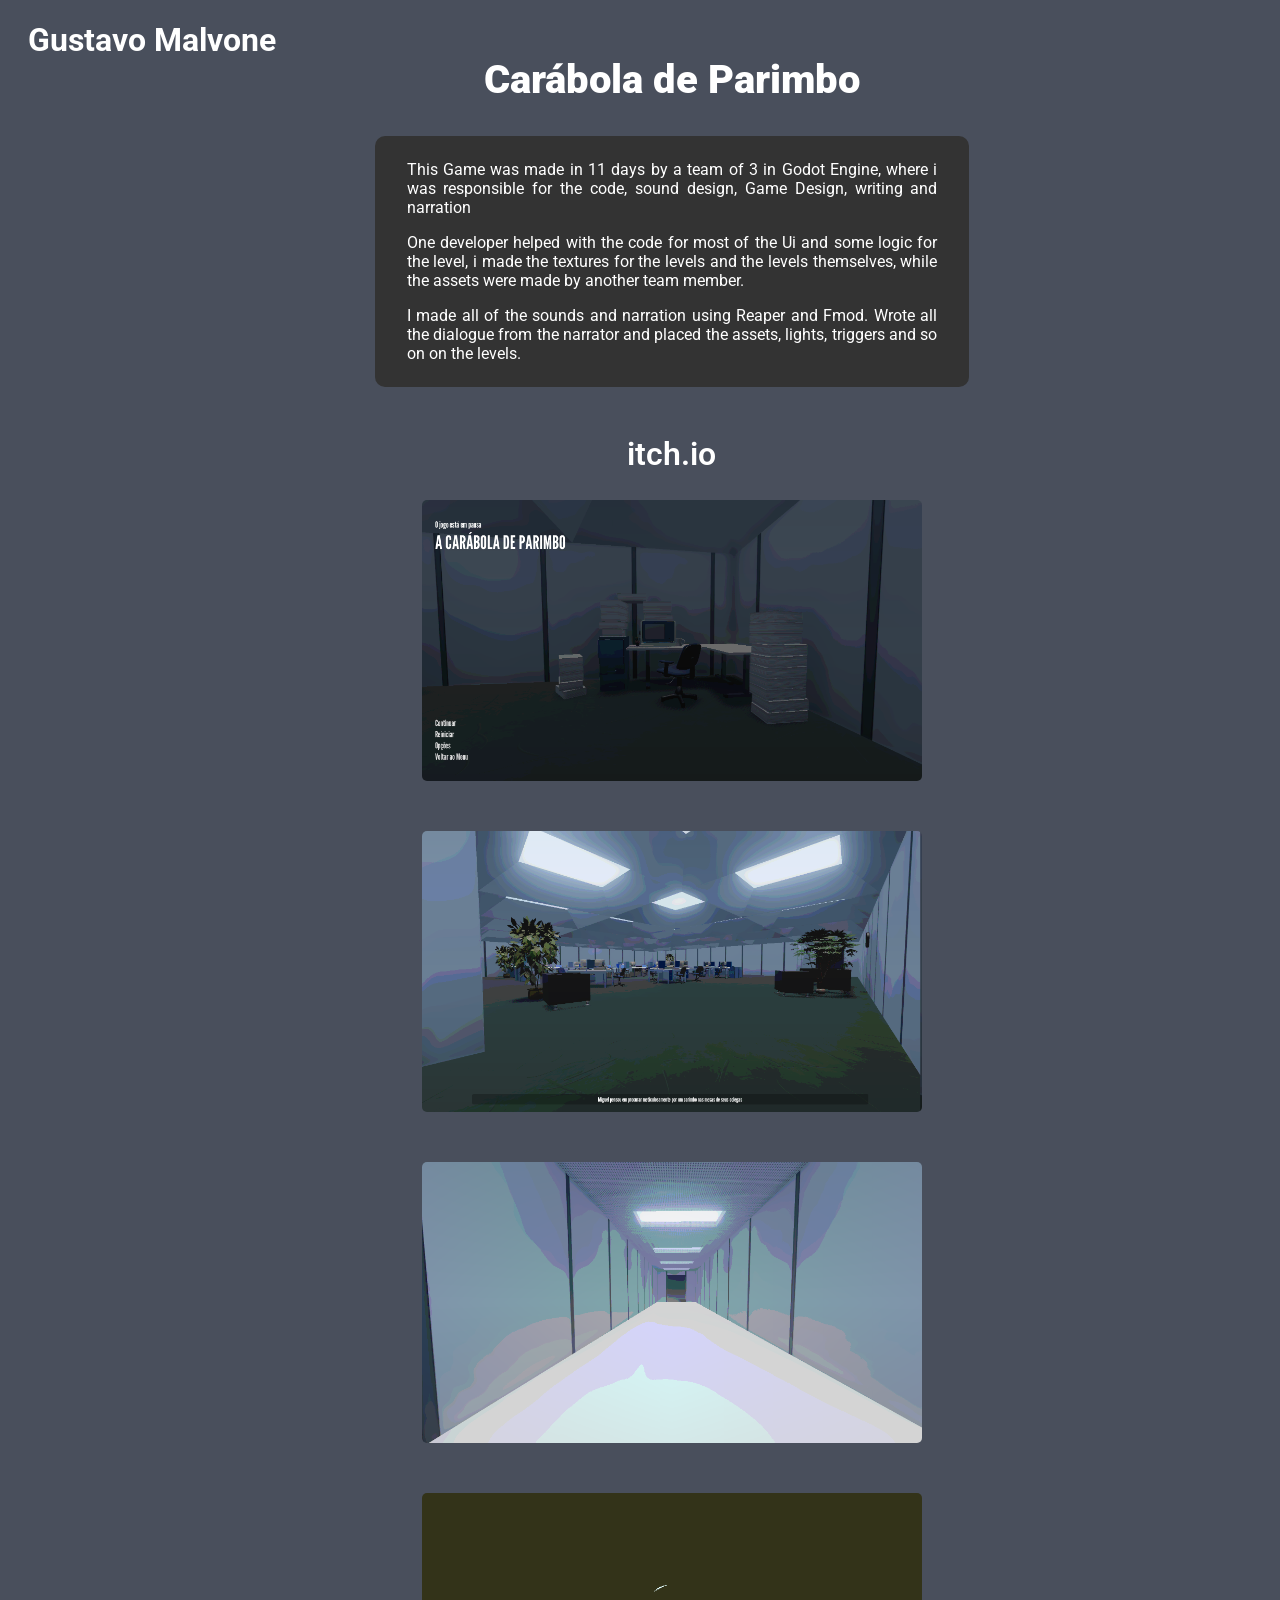
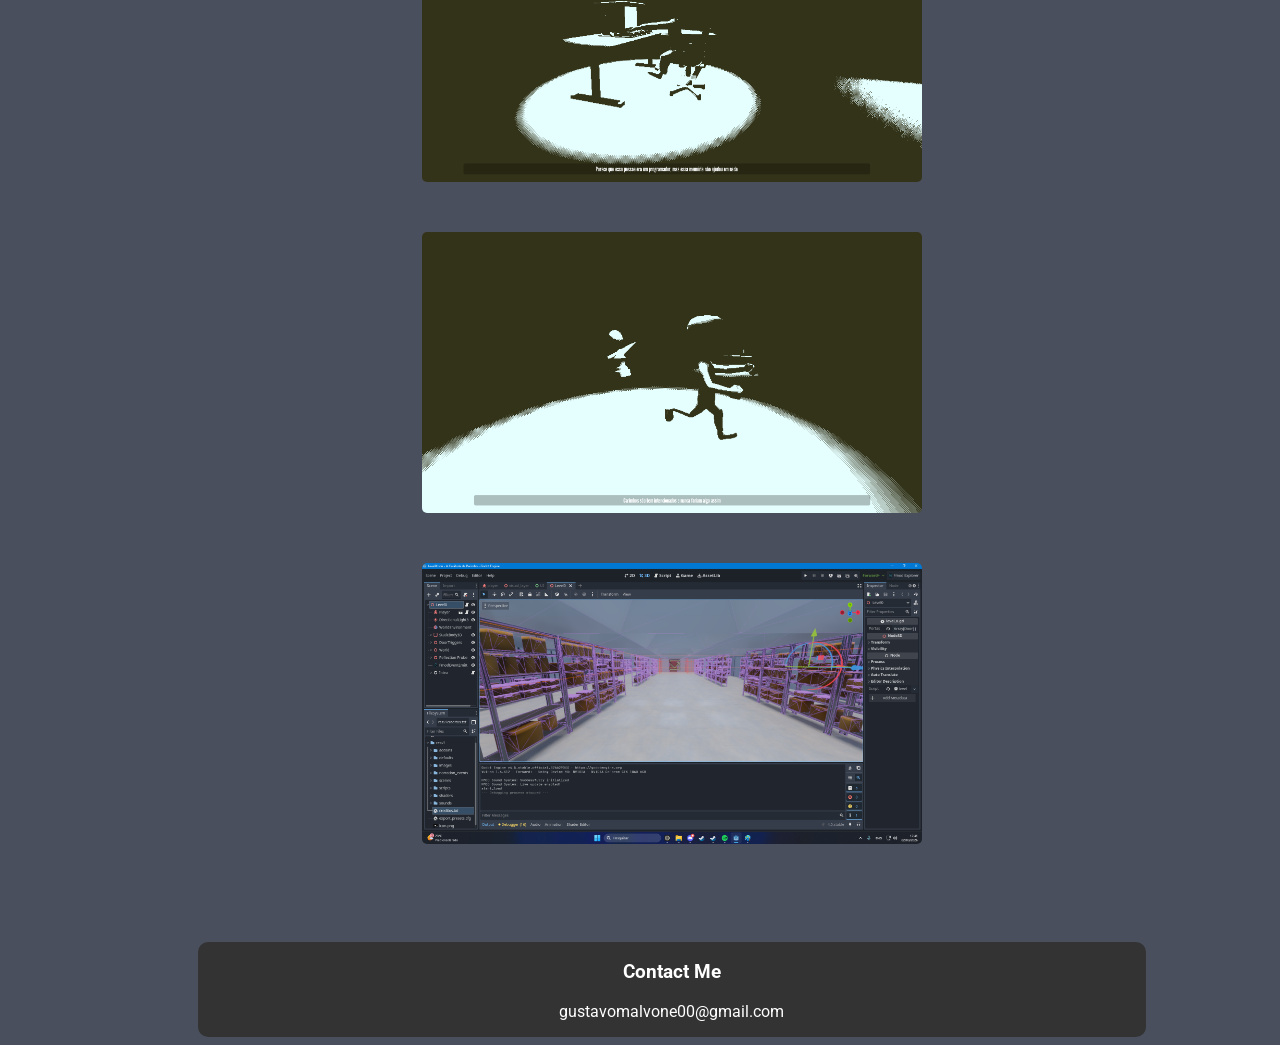
==== carabola-de-parimbo.html @ 4cc210ec "initial commit" ====
<!DOCTYPE html>
<html lang="en">
  <head>
    <link rel="preconnect" href="https://fonts.googleapis.com">
    <link rel="preconnect" href="https://fonts.gstatic.com" crossorigin>
    <link href="https://fonts.googleapis.com/css2?family=League+Gothic&family=Roboto:ital,wght@0,100..900;1,100..900&display=swap" rel="stylesheet">

    <meta charset="UTF-8">
    <meta name="viewport" content="width=device-width, initial-scale=1.0">
    <meta http-equiv="X-UA-Compatible" content="ie=edge">
    <title>Poprtifolio</title>
    <link rel="stylesheet" href="style.css">
  </head>
  <body>
    <header>
        <h1> <a href="index.html">Gustavo Malvone</a> </h1>
    </header>
    <main class="album">
        <div class="content">
            <section>
                <h1 class="main-heading">Carábola de Parimbo</h1>
                <div class="center">
                <div  class="text-block game-text-small"> 
                    <p>This Game was made in 11 days by a team of 3 in Godot Engine, where i was responsible for the code, sound design, Game Design, writing and narration</p>
                    <p>
                        One developer helped with the code for most of the Ui and some logic for the level, i made the textures for the levels and the levels themselves,
                        while the assets were made by another team member.
                    </p>
                    <p>
                        I made all of the sounds and narration using Reaper and Fmod. Wrote all the dialogue from the narrator and placed the assets,
                         lights, triggers and so on on the levels.
                    </p>
                </div>
                </div>
            </section>
            <section>
                <h2 class="sub-heading"><a href="https://thatnyanguy.itch.io/a-carabola-de-parimbo " >itch.io</a></h2>
                
                <div class="album">
                <div class="album-item">
                        <img
                            src="imgs\p01.png"
                            alt="A pause menu with an office in the background filled with papers."
                        />
                </div>
                <div class="album-item">
                        <img
                            src="imgs\p02.png"
                            alt="A very spacious office with subtitles on the bottom."
                        />
                </div>
                <div class="album-item">
                        <img
                            src="imgs\p03.png"
                            alt="A Bright Hallway with a door at the end."
                        />
                </div>
                <div class="album-item">
                        <img
                            src="imgs\p04.png"
                            alt="A Dark and Stylized scene with a man sitting in his desk in front of a computer."
                        />
                </div>
                <div class="album-item">
                        <img
                            src="imgs\p05.png"
                            alt="A Dark and Stylized scene with a man running form a stamp with a knife."
                        />
                </div>
                <div class="album-item">
                        <img
                            src="imgs\p06.png"
                            alt="A Godot Editor view of a room from the game."
                        />
                </div>
                </div>
            </section>
        </div>
        <footer class="contact">
            <h3> Contact Me</h3>
            <p>gustavomalvone00@gmail.com</p>
        </footer>
    </main>
  </body>
</html>
---- style.css ----
/* base */

:root {
    --text-block-color: #333333;
}

body {
    color: white;
    font-family: Roboto, sans-serif;
    background-color: #494f5c;
}

a {
    color: inherit;
    text-decoration: inherit;
}

/* components */

main {
    width: 720px;
    margin: 0 auto;
    text-align:  justify;
    min-height: 98vh;
    display: flex;
    flex-direction: column;
    justify-content: space-between;
}

header {
    position: fixed;
    top: 0;
    width: 100%;
    padding-left: 20px;
}

footer {
    width: 100%;
}

h1.main-heading {
    text-align: center;
    font-weight: 900;
    font-size: 2.5rem;
}

h2.sub-heading {
    text-align: center;
    font-weight: 600;
    font-size: 2rem;
}

section {
    margin: 3rem 0;
}

/* div components */

.text-block {
    background-color: var(--text-block-color);
    padding: 0.5rem 2rem;
    border-radius: 10px;
}

.cards {
    display: flex;
    gap: 10px;
    justify-content: center;
    /* flex-wrap: wrap; */
}

.card {
    background-color: var(--text-block-color);
    padding: 1rem;
    border-radius: 10px;
    display: block;
    max-width: 300px;
    text-align: center;
}

.card img {
    max-width: 300px;
    border-radius: 10px;
}

.card-heading {
    font-size: 1.2rem;
    font-weight: bolder;
    margin: 0.5rem 0;
}

.card-body {
    text-align:  justify;
}

.contact {
    text-align:  center;
    background-color: var(--text-block-color);
    border-radius: 10px;
    padding: 0rem 2rem;
}

.album {
    display: flex;
    justify-content: center;
    flex-wrap: wrap;
    align-items: center;
    row-gap: 50px;
}

.album-item {
    flex-grow: 1;
    display: flex;
    align-items: center;
    justify-content: center;
}

.album-item img {
    max-width: 500px;
    border-radius: 5px;
}

main.album {
    width: 70%;
    margin: 0 auto;
    text-align:  justify;
    min-height: 98vh;
    display: flex;
    flex-direction: column;
    justify-content: space-between;
}

.center {
    display: flex;
    align-items: center;
    justify-content: center;
}

.game-text-small{
    width: 60%;
}
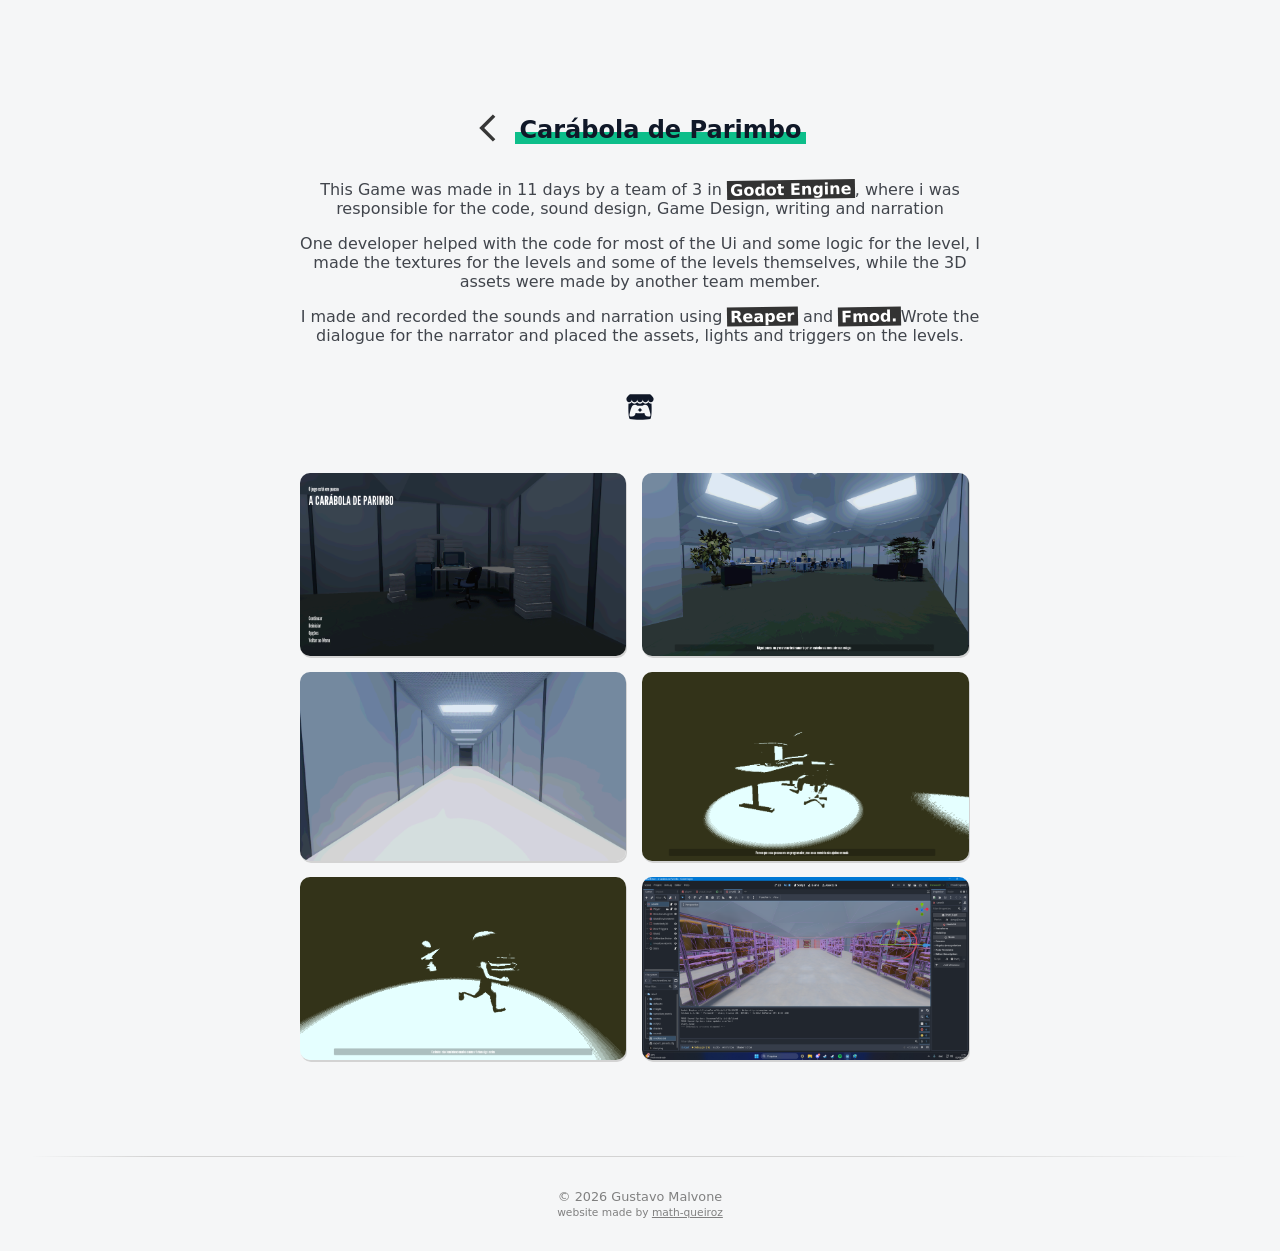
==== commit 16301ad5: "feat: new style made by math-queiroz" ====
--- a/carabola-de-parimbo.html
+++ b/carabola-de-parimbo.html
@@ -1,85 +1,122 @@
 <!DOCTYPE html>
 <html lang="en">
-  <head>
+
+<head>
     <link rel="preconnect" href="https://fonts.googleapis.com">
     <link rel="preconnect" href="https://fonts.gstatic.com" crossorigin>
-    <link href="https://fonts.googleapis.com/css2?family=League+Gothic&family=Roboto:ital,wght@0,100..900;1,100..900&display=swap" rel="stylesheet">
-
+    <link
+        href="https://fonts.googleapis.com/css2?family=League+Gothic&family=Roboto:ital,wght@0,100..900;1,100..900&display=swap"
+        rel="stylesheet">
     <meta charset="UTF-8">
     <meta name="viewport" content="width=device-width, initial-scale=1.0">
     <meta http-equiv="X-UA-Compatible" content="ie=edge">
-    <title>Poprtifolio</title>
+    <title>Gustavo malvone - Portfolio</title>
     <link rel="stylesheet" href="style.css">
-  </head>
-  <body>
-    <header>
-        <h1> <a href="index.html">Gustavo Malvone</a> </h1>
-    </header>
-    <main class="album">
-        <div class="content">
-            <section>
-                <h1 class="main-heading">Carábola de Parimbo</h1>
-                <div class="center">
-                <div  class="text-block game-text-small"> 
-                    <p>This Game was made in 11 days by a team of 3 in Godot Engine, where i was responsible for the code, sound design, Game Design, writing and narration</p>
-                    <p>
-                        One developer helped with the code for most of the Ui and some logic for the level, i made the textures for the levels and the levels themselves,
-                        while the assets were made by another team member.
-                    </p>
-                    <p>
-                        I made all of the sounds and narration using Reaper and Fmod. Wrote all the dialogue from the narrator and placed the assets,
-                         lights, triggers and so on on the levels.
-                    </p>
-                </div>
-                </div>
-            </section>
-            <section>
-                <h2 class="sub-heading"><a href="https://thatnyanguy.itch.io/a-carabola-de-parimbo " >itch.io</a></h2>
-                
-                <div class="album">
-                <div class="album-item">
-                        <img
-                            src="imgs\p01.png"
-                            alt="A pause menu with an office in the background filled with papers."
-                        />
-                </div>
-                <div class="album-item">
-                        <img
-                            src="imgs\p02.png"
-                            alt="A very spacious office with subtitles on the bottom."
-                        />
-                </div>
-                <div class="album-item">
-                        <img
-                            src="imgs\p03.png"
-                            alt="A Bright Hallway with a door at the end."
-                        />
-                </div>
-                <div class="album-item">
-                        <img
-                            src="imgs\p04.png"
-                            alt="A Dark and Stylized scene with a man sitting in his desk in front of a computer."
-                        />
-                </div>
-                <div class="album-item">
-                        <img
-                            src="imgs\p05.png"
-                            alt="A Dark and Stylized scene with a man running form a stamp with a knife."
-                        />
-                </div>
-                <div class="album-item">
-                        <img
-                            src="imgs\p06.png"
-                            alt="A Godot Editor view of a room from the game."
-                        />
-                </div>
-                </div>
-            </section>
-        </div>
-        <footer class="contact">
-            <h3> Contact Me</h3>
-            <p>gustavomalvone00@gmail.com</p>
+    <link rel="icon" type="image/png" href="favicon.png">
+</head>
+
+<body>
+    <div class="content">
+        <section>
+            <div class="content-title">
+                <a href="index.html">
+                    <svg viewBox="0 0 16 16" width="28px" height="28px" xmlns:dc="http://purl.org/dc/elements/1.1/"
+                        xmlns:cc="http://creativecommons.org/ns#"
+                        xmlns:rdf="http://www.w3.org/1999/02/22-rdf-syntax-ns#" xmlns="http://www.w3.org/2000/svg"
+                        id="svg2" version="1.1" fill="#000000">
+                        <g id="SVGRepo_bgCarrier" stroke-width="0"></g>
+                        <g id="SVGRepo_tracerCarrier" stroke-linecap="round" stroke-linejoin="round"></g>
+                        <g id="SVGRepo_iconCarrier">
+                            <metadata id="metadata7">
+                                <rdf:rdf>
+                                    <cc:work>
+                                        <dc:format>image/svg+xml</dc:format>
+                                        <dc:type rdf:resource="http://purl.org/dc/dcmitype/StillImage"></dc:type>
+                                        <dc:title></dc:title>
+                                        <dc:date>2021</dc:date>
+                                        <dc:creator>
+                                            <cc:agent>
+                                                <dc:title>Timothée Giet</dc:title>
+                                            </cc:agent>
+                                        </dc:creator>
+                                        <cc:license rdf:resource="http://creativecommons.org/licenses/by-sa/4.0/">
+                                        </cc:license>
+                                    </cc:work>
+                                    <cc:license rdf:about="http://creativecommons.org/licenses/by-sa/4.0/">
+                                        <cc:permits rdf:resource="http://creativecommons.org/ns#Reproduction">
+                                        </cc:permits>
+                                        <cc:permits rdf:resource="http://creativecommons.org/ns#Distribution">
+                                        </cc:permits>
+                                        <cc:requires rdf:resource="http://creativecommons.org/ns#Notice"></cc:requires>
+                                        <cc:requires rdf:resource="http://creativecommons.org/ns#Attribution">
+                                        </cc:requires>
+                                        <cc:permits rdf:resource="http://creativecommons.org/ns#DerivativeWorks">
+                                        </cc:permits>
+                                        <cc:requires rdf:resource="http://creativecommons.org/ns#ShareAlike">
+                                        </cc:requires>
+                                    </cc:license>
+                                </rdf:rdf>
+                            </metadata>
+                            <g id="layer1" transform="rotate(45 1254.793 524.438)">
+                                <path
+                                    style="fill:#373737;fill-opacity:1;fill-rule:evenodd;stroke-width:0.00016;stroke-linecap:butt;stroke-linejoin:miter;stroke-opacity:1"
+                                    d="M15.464 1044.409v-1.997h-9v-9h-2v11z" id="path4179"></path>
+                            </g>
+                        </g>
+                    </svg>
+                </a>
+                <h1><span class="partial-underline">Carábola de Parimbo</span></h1>
+            </div>
+            <div class="light-dim">
+                <p>This Game was made in 11 days by a team of 3 in <span class="highlight">Godot Engine</span>, where i
+                    was responsible for the code, sound design, Game Design, writing and narration</p>
+                <p>
+                    One developer helped with the code for most of the Ui and some logic for the level, I made the
+                    textures for the levels and some of the levels themselves,
+                    while the 3D assets were made by another team member.
+                </p>
+                <p>
+                    I made and recorded the sounds and narration using <span class="highlight">Reaper</span> and <span
+                        class="highlight">Fmod.</span>Wrote the dialogue for the narrator and placed the assets,
+                    lights and triggers on the levels.
+                </p>
+            </div>
+        </section>
+        <section class="project-section">
+            <a href="https://thatnyanguy.itch.io/a-carabola-de-parimbo" target="_blank" style="display:inline-block;">
+                <svg xmlns="http://www.w3.org/2000/svg" viewBox="4 4 24 24" width="28" height="28" fill="currentColor">
+                    <g id="SVGRepo_bgCarrier" stroke-width="0"></g>
+                    <g id="SVGRepo_tracerCarrier" stroke-linecap="round" stroke-linejoin="round"></g>
+                    <g id="SVGRepo_iconCarrier">
+                        <path
+                            d="M 16 5 C 12.748 5 8.3121094 5.0508594 7.4121094 5.1308594 C 6.4021094 5.7368594 4.4028125 8.0309531 4.3828125 8.6269531 L 4.3828125 9.6269531 C 4.3828125 10.889953 5.5657188 12 6.6367188 12 C 7.9197187 12 8.9902344 10.929969 8.9902344 9.6679688 C 8.9902344 10.929969 10.0305 12 11.3125 12 C 12.6055 12 13.605469 10.930969 13.605469 9.6679688 C 13.605469 10.929969 14.695281 12 15.988281 12 L 16.009766 12 C 17.302766 12 18.392578 10.930969 18.392578 9.6679688 C 18.392578 10.929969 19.402547 12 20.685547 12 C 21.968547 12 23.009766 10.930969 23.009766 9.6679688 C 23.009766 10.929969 24.080281 12 25.363281 12 C 26.434281 12 27.615234 10.889953 27.615234 9.6269531 L 27.615234 8.6269531 C 27.595234 8.0309531 25.595938 5.7368594 24.585938 5.1308594 C 21.443938 5.0198594 19.252 5 16 5 z M 13.550781 11.742188 C 12.497781 13.552188 9.8523125 13.573906 8.8203125 11.753906 C 8.1903125 12.845906 6.7642969 13.267547 6.1542969 13.060547 C 5.9762969 14.959547 5.8534844 24.70875 7.1464844 26.34375 C 10.943484 27.22875 21.164516 27.20975 24.853516 26.34375 C 26.348516 24.81975 26.013703 14.821547 25.845703 13.060547 C 25.235703 13.267547 23.809453 12.845906 23.189453 11.753906 C 22.146453 13.573906 19.501219 13.552188 18.449219 11.742188 C 18.124219 12.332187 17.367 13.109375 16 13.109375 C 14.997 13.148375 14.051781 12.607187 13.550781 11.742188 z M 11.419922 14 C 12.219922 14 12.950078 14.000469 13.830078 14.980469 C 15.280078 14.830469 16.719922 14.830469 18.169922 14.980469 C 19.059922 14.010469 19.780078 14.009766 20.580078 14.009766 C 23.160078 14.009766 23.780937 17.819609 24.710938 21.099609 C 25.550938 24.149609 24.429062 24.230469 23.039062 24.230469 C 20.969062 24.150469 19.820313 22.650625 19.820312 21.140625 C 17.890313 21.460625 14.809688 21.580625 12.179688 21.140625 C 12.179688 22.650625 11.030938 24.150469 8.9609375 24.230469 C 7.5709375 24.230469 6.4490625 24.149609 7.2890625 21.099609 C 8.2190625 17.799609 8.8399219 14.009766 11.419922 14.009766 L 11.419922 14 z M 16 16.876953 C 16 16.876953 14.306 18.439375 14 18.984375 L 15.107422 18.943359 L 15.107422 19.910156 C 15.107422 19.968156 15.926 19.917969 16 19.917969 C 16.447 19.934969 16.892578 19.951156 16.892578 19.910156 L 16.892578 18.943359 L 18 18.984375 C 17.694 18.438375 16 16.876953 16 16.876953 z">
+                        </path>
+                    </g>
+                </svg>
+            </a>
+        </section>
+        <section class="project-section">
+            <div class="photos">
+                <img src="imgs\p01.png" alt="A pause menu with an office in the background filled with papers." />
+                <img src="imgs\p02.png" alt="A very spacious office with subtitles on the bottom." />
+                <img src="imgs\p03.png" alt="A Bright Hallway with a door at the end." />
+                <img src="imgs\p04.png"
+                    alt="A Dark and Stylized scene with a man sitting in his desk in front of a computer." />
+                <img src="imgs\p05.png" alt="A Dark and Stylized scene with a man running form a stamp with a knife." />
+                <img src="imgs\p06.png" alt="A Godot Editor view of a room from the game." />
+            </div>
+    </div>
+    </div>
+    <section>
+        <div class="separator"></div>
+        <footer class="dim">
+            © <span id="year"></span> Gustavo Malvone<br>
+            <small>website made by <a href="https://github.com/math-queiroz"
+                    target="_blank"><u>math-queiroz</u></a></small>
         </footer>
-    </main>
-  </body>
+        <script>document.querySelector("#year").innerText = new Date().getFullYear()</script>
+    </section>
+    </div>
+</body>
+
 </html>
--- a/style.css
+++ b/style.css
@@ -1,141 +1,181 @@
 /* base */
-
 :root {
-    --text-block-color: #333333;
+  --primary-color: #0DBE8A;
+  --anchor-color: #0DBE8A;
 }
 
 body {
-    color: white;
-    font-family: Roboto, sans-serif;
-    background-color: #494f5c;
+  background-color: #f5f6f7;
+  color: #101828;
+  margin: 0;
+  font-family: ui-sans-serif, system-ui, sans-serif, "Apple Color Emoji", "Segoe UI Emoji", "Segoe UI Symbol", "Noto Color Emoji";
+
+  ::selection {
+    background-color: hsl(from var(--primary-color) h s l / 25%);
+  }
 }
 
 a {
-    color: inherit;
-    text-decoration: inherit;
+  color: inherit;
+  text-decoration: none;
 }
 
-/* components */
-
-main {
-    width: 720px;
-    margin: 0 auto;
-    text-align:  justify;
-    min-height: 98vh;
-    display: flex;
-    flex-direction: column;
-    justify-content: space-between;
+/* main page */
+.content {
+  width: min(680px, max(100vw, 320px));
+  margin: 0 auto;
+  padding: 1rem;
 }
 
-header {
-    position: fixed;
-    top: 0;
-    width: 100%;
-    padding-left: 20px;
+section {
+  margin-top: 5rem;
+  text-align: center;
+}
+
+span.wave {
+  display: inline-block;
+  animation-name: wave;
+  animation-duration: 0.5s;
+  animation-iteration-count: 1;
+  animation-fill-mode: forwards;
+}
+
+@keyframes wave {
+  0% { transform: rotate(0deg); }
+  25% { transform: scale(1.3) rotate(40deg); }
+  75% { transform: scale(0.9) rotate(-5deg); }
+  100% { transform: scale(1); }
+}
+
+span.partial-underline {
+  padding:0 .2em;
+  box-shadow: inset 0 -.5em var(--primary-color);
+}
+
+.summary {
+  text-align: center;
+  margin-top: 10rem;
+}
+
+.light-dim {
+  color: #41454c;
+}
+
+span.highlight {
+  display: inline-block;
+  color: white;
+  background-color: #333;
+  transform: rotate(-1deg);
+  transition: transform .1s;
+  padding: 0 0.2rem;
+  font-weight: 700;
+  user-select: all;
+}
+
+span.highlight:hover {
+  transform: rotate(1deg);
+  cursor: grab;
+}
+
+span.highlight:active {
+  transform: rotate(-1deg);
+  cursor: grabbing;
+}
+
+.social-icons {
+  width: 100%;
+  display: flex;
+  gap: 0.2rem;
+  justify-content: center;
+  margin: 2rem 0;
+}
+
+.social-icons a:hover, .social-icons a:focus-visible {
+  color: var(--anchor-color);
+  transition: all 0.2s;
+  transform: scale(1.1);
+}
+
+.separator {
+  margin: 2rem;
+  border-top: 1px solid lightgray;
+  mask-image: linear-gradient(to right, transparent, black 10%, black 70%, transparent);
+}
+
+.project-card {
+  display: flex;
+  height: 130px;
+  border: solid 1px lightgray;
+  border-radius: 5px;
+  box-shadow: 1px 2px lightgray;
+  margin-bottom: 1rem;
+  opacity: 0.8;
+  transition: all 0.2s;
+}
+
+.project-card:hover, .project-card:focus-visible {
+  opacity: 1;
+  transform: scale(1.05);
+}
+
+.project-card img {
+  border-radius: 5px 0 0 5px;
+}
+
+.project-card-body {
+  text-align: left;
+  width: 100%;
+  padding: 0.3rem 0.6rem;
+}
+
+.project-card-body p {
+  font-size: 0.8rem;
+  margin-bottom: 0;
+}
+
+.dim {
+  color: gray;
+  font-size: 0.8rem;
+}
+
+.tags {
+  display: flex;
+  gap: 0.15rem;
+}
+
+.tag {
+  color: gray;
+  padding: 0 0.3rem;
+  border: 1px solid lightgray;
+  border-radius: 5px;
+  font-size: 0.6rem;
 }
 
 footer {
-    width: 100%;
+  margin: 2rem 0;
 }
 
-h1.main-heading {
-    text-align: center;
-    font-weight: 900;
-    font-size: 2.5rem;
+/* content pages */
+.photos {
+  display: flex;
+  gap: 1rem;
+  flex-wrap: wrap;
+  flex-direction: row;
 }
 
-h2.sub-heading {
-    text-align: center;
-    font-weight: 600;
-    font-size: 2rem;
+.photos img {
+  width: 48%;
+  border-radius: 10px;
+  box-shadow: 1px 2px lightgray;
 }
 
-section {
-    margin: 3rem 0;
+section.project-section {
+  margin-top: 3rem;
 }
 
-/* div components */
-
-.text-block {
-    background-color: var(--text-block-color);
-    padding: 0.5rem 2rem;
-    border-radius: 10px;
-}
-
-.cards {
-    display: flex;
-    gap: 10px;
-    justify-content: center;
-    /* flex-wrap: wrap; */
-}
-
-.card {
-    background-color: var(--text-block-color);
-    padding: 1rem;
-    border-radius: 10px;
-    display: block;
-    max-width: 300px;
-    text-align: center;
-}
-
-.card img {
-    max-width: 300px;
-    border-radius: 10px;
-}
-
-.card-heading {
-    font-size: 1.2rem;
-    font-weight: bolder;
-    margin: 0.5rem 0;
-}
-
-.card-body {
-    text-align:  justify;
-}
-
-.contact {
-    text-align:  center;
-    background-color: var(--text-block-color);
-    border-radius: 10px;
-    padding: 0rem 2rem;
-}
-
-.album {
-    display: flex;
-    justify-content: center;
-    flex-wrap: wrap;
-    align-items: center;
-    row-gap: 50px;
-}
-
-.album-item {
-    flex-grow: 1;
-    display: flex;
-    align-items: center;
-    justify-content: center;
-}
-
-.album-item img {
-    max-width: 500px;
-    border-radius: 5px;
-}
-
-main.album {
-    width: 70%;
-    margin: 0 auto;
-    text-align:  justify;
-    min-height: 98vh;
-    display: flex;
-    flex-direction: column;
-    justify-content: space-between;
-}
-
-.center {
-    display: flex;
-    align-items: center;
-    justify-content: center;
-}
-
-.game-text-small{
-    width: 60%;
-}
+.content-title {
+  display: flex;
+  gap: 0.8rem;
+  justify-content: center;
+  align-items: center;
+}
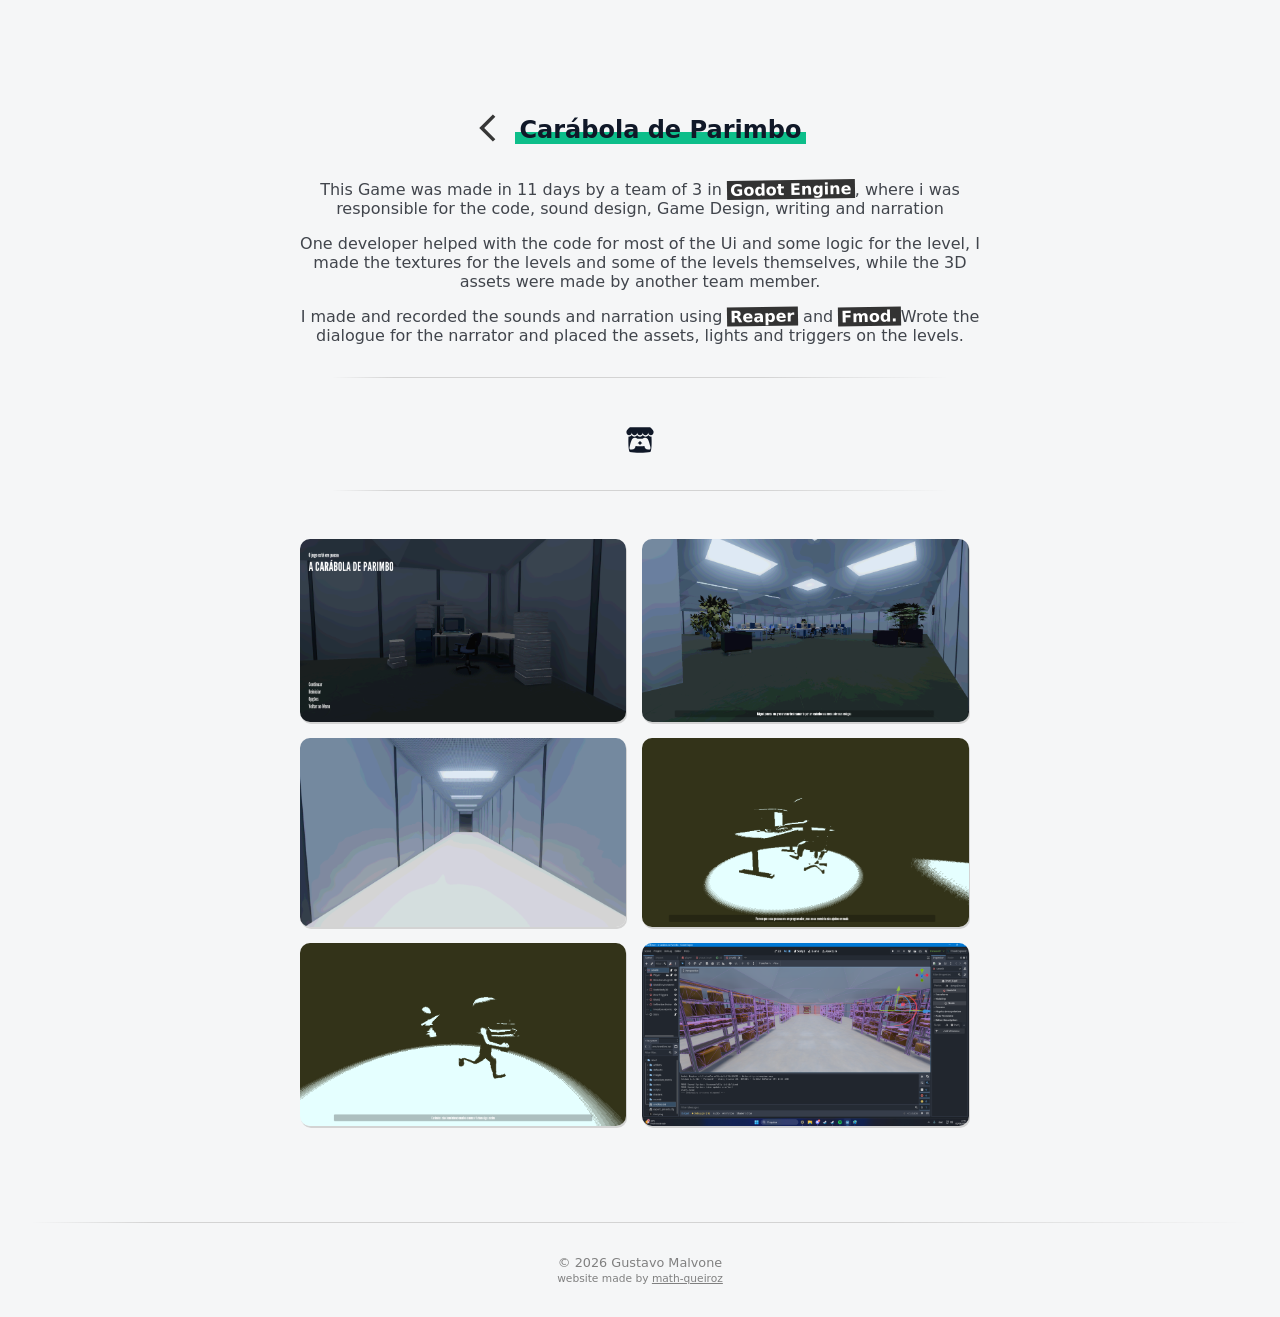
==== commit b1698942: "feat: removed github link and added separators in games" ====
--- a/carabola-de-parimbo.html
+++ b/carabola-de-parimbo.html
@@ -82,6 +82,7 @@
                 </p>
             </div>
         </section>
+        <div class="separator"></div>
         <section class="project-section">
             <a href="https://thatnyanguy.itch.io/a-carabola-de-parimbo" target="_blank" style="display:inline-block;">
                 <svg xmlns="http://www.w3.org/2000/svg" viewBox="4 4 24 24" width="28" height="28" fill="currentColor">
@@ -95,6 +96,7 @@
                 </svg>
             </a>
         </section>
+        <div class="separator"></div>
         <section class="project-section">
             <div class="photos">
                 <img src="imgs\p01.png" alt="A pause menu with an office in the background filled with papers." />
